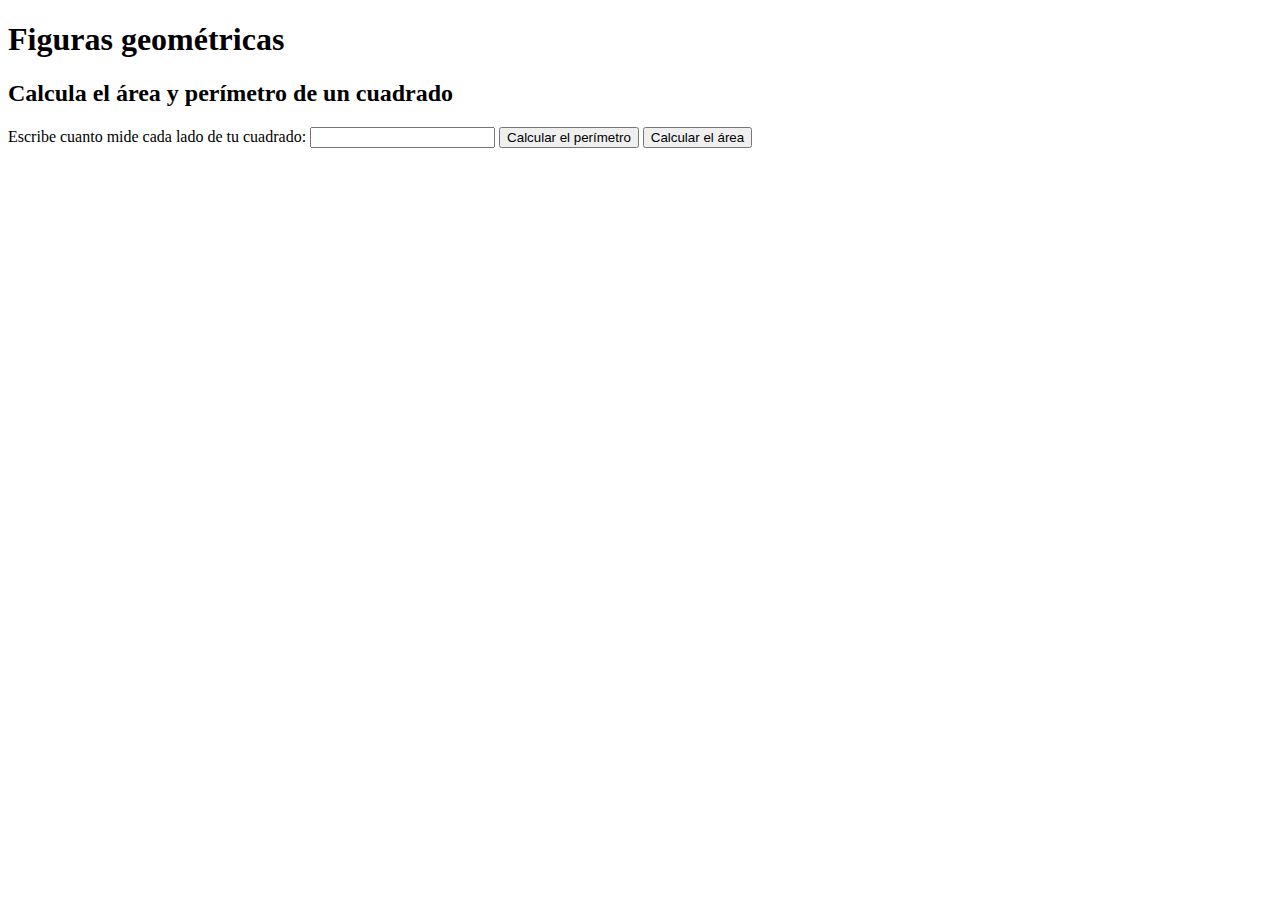
==== figuras.html @ 4c00acee "Taller No. 1 Figuras geométricas" ====
<!DOCTYPE html>
<html lang="en">
<head>
    <meta charset="UTF-8">
    <meta http-equiv="X-UA-Compatible" content="IE=edge">
    <meta name="viewport" content="width=device-width, initial-scale=1.0">
    <title>Figuras geométricas</title>
</head>
<body>
    <header>
        <h1>Figuras geométricas</h1>
    </header>
    <section>
        <h2>
            Calcula el área y perímetro de un cuadrado
        </h2>

        <form>
            <label for="InputCuadrado">
                Escribe cuanto mide cada lado de tu cuadrado: 
            </label>
        <input id="InputCuadrado"  type="number"/>
        <button type = "button" onclick="calcularPerimetroCuadrado()">
            Calcular el perímetro
        </button>
        <button type = "button" onclick="calcularAreaCuadrado()"">
            Calcular el área
        </button>

        </form>
    </section>
    <script src='./figuras.js'></script>
</body>
</html>
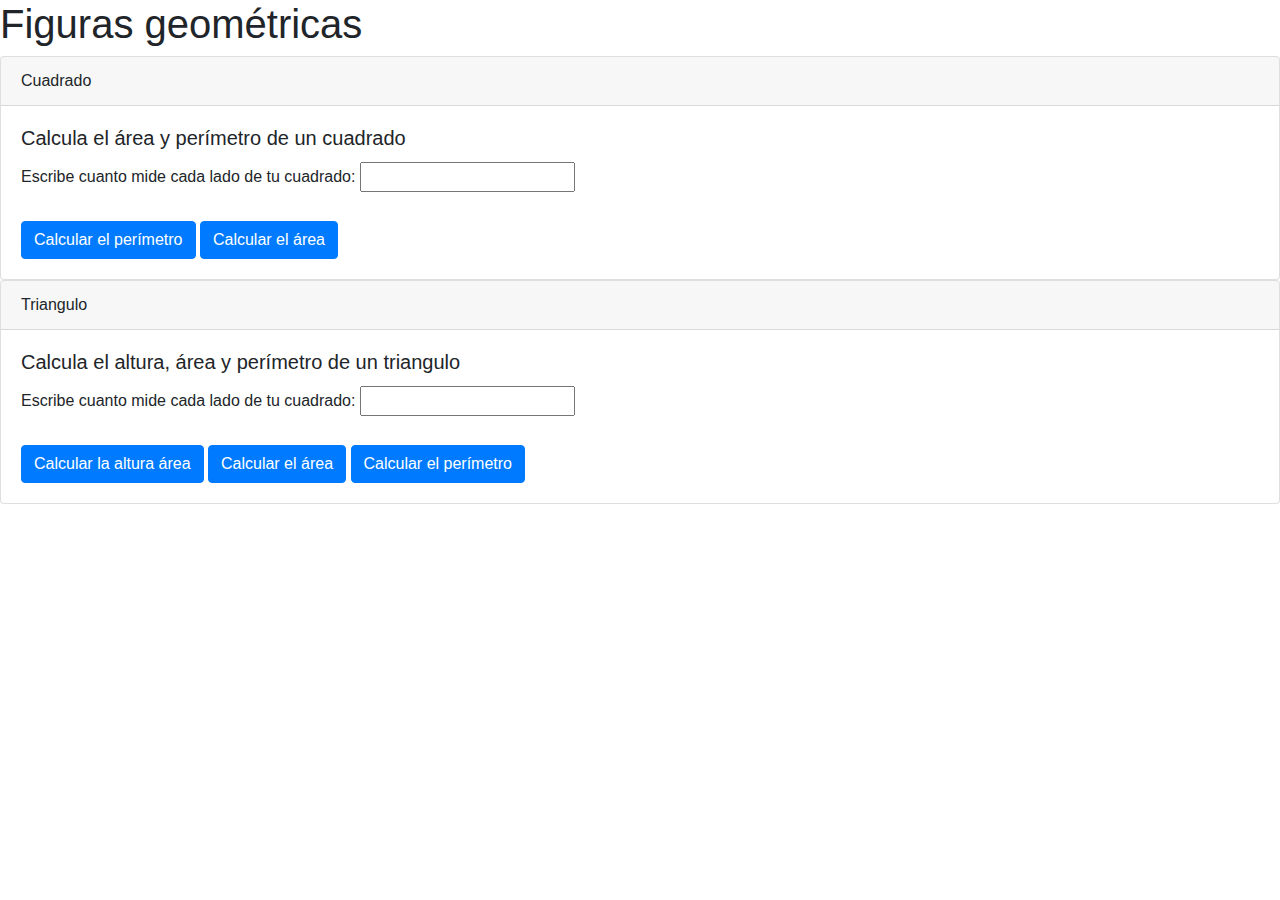
==== commit 4f673d1c: "Ajustes HTML e inicio de calculos para triangulo" ====
--- a/figuras.html
+++ b/figuras.html
@@ -11,11 +11,7 @@
         <h1>Figuras geométricas</h1>
     </header>
     <section>
-        <h2>
-            Calcula el área y perímetro de un cuadrado
-        </h2>
-
-        <form>
+<!--         <form>
             <label for="InputCuadrado">
                 Escribe cuanto mide cada lado de tu cuadrado: 
             </label>
@@ -23,12 +19,57 @@
         <button type = "button" onclick="calcularPerimetroCuadrado()">
             Calcular el perímetro
         </button>
-        <button type = "button" onclick="calcularAreaCuadrado()"">
+        <button type = "button" onclick="calcularAreaCuadrado()">
             Calcular el área
         </button>
+        </form> -->
+        
+        <div class="card" >
+            <div class="card-header">
+              Cuadrado
+            </div>
+            <div class="card-body">
+                <h5 class="card-title"> Calcula el área y perímetro de un cuadrado</h5>
+                <label for="InputCuadrado">
+                    Escribe cuanto mide cada lado de tu cuadrado: 
+                </label>
+                <input id="InputCuadrado"  type="number"/>
+                <br><br>
+                <button type = "button" class="btn btn-primary" onclick="calcularPerimetroCuadrado()">
+                    Calcular el perímetro
+                </button>
+                <button type = "button" class="btn btn-primary" onclick="calcularAreaCuadrado()">
+                    Calcular el área
+                </button>
+            </div>
+        </div>
 
-        </form>
+        <div class="card" >
+            <div class="card-header">
+              Triangulo
+            </div>
+            <div class="card-body">
+                <h5 class="card-title"> Calcula el altura, área y perímetro de un triangulo</h5>
+                <label for="InputTriangulo">
+                    Escribe cuanto mide cada lado de tu cuadrado: 
+                </label>
+                <input id="InputTriangulo"  type="number"/>
+                <br><br>
+                <button type = "button" class="btn btn-primary" onclick="calcularAlturaTriangulo()">
+                    Calcular la altura área
+                </button> 
+                <button type = "button" class="btn btn-primary" onclick="calcularAreaTriangulo()">
+                    Calcular el área
+                </button> 
+                <button type = "button" class="btn btn-primary" onclick="calcularPerimetroTriangulo()">
+                    Calcular el perímetro
+                </button>
+
+            </div>
+        </div>
+
     </section>
     <script src='./figuras.js'></script>
+    <link rel="stylesheet" href="https://cdn.jsdelivr.net/npm/bootstrap@4.3.1/dist/css/bootstrap.min.css" integrity="sha384-ggOyR0iXCbMQv3Xipma34MD+dH/1fQ784/j6cY/iJTQUOhcWr7x9JvoRxT2MZw1T" crossorigin="anonymous">
 </body>
 </html>
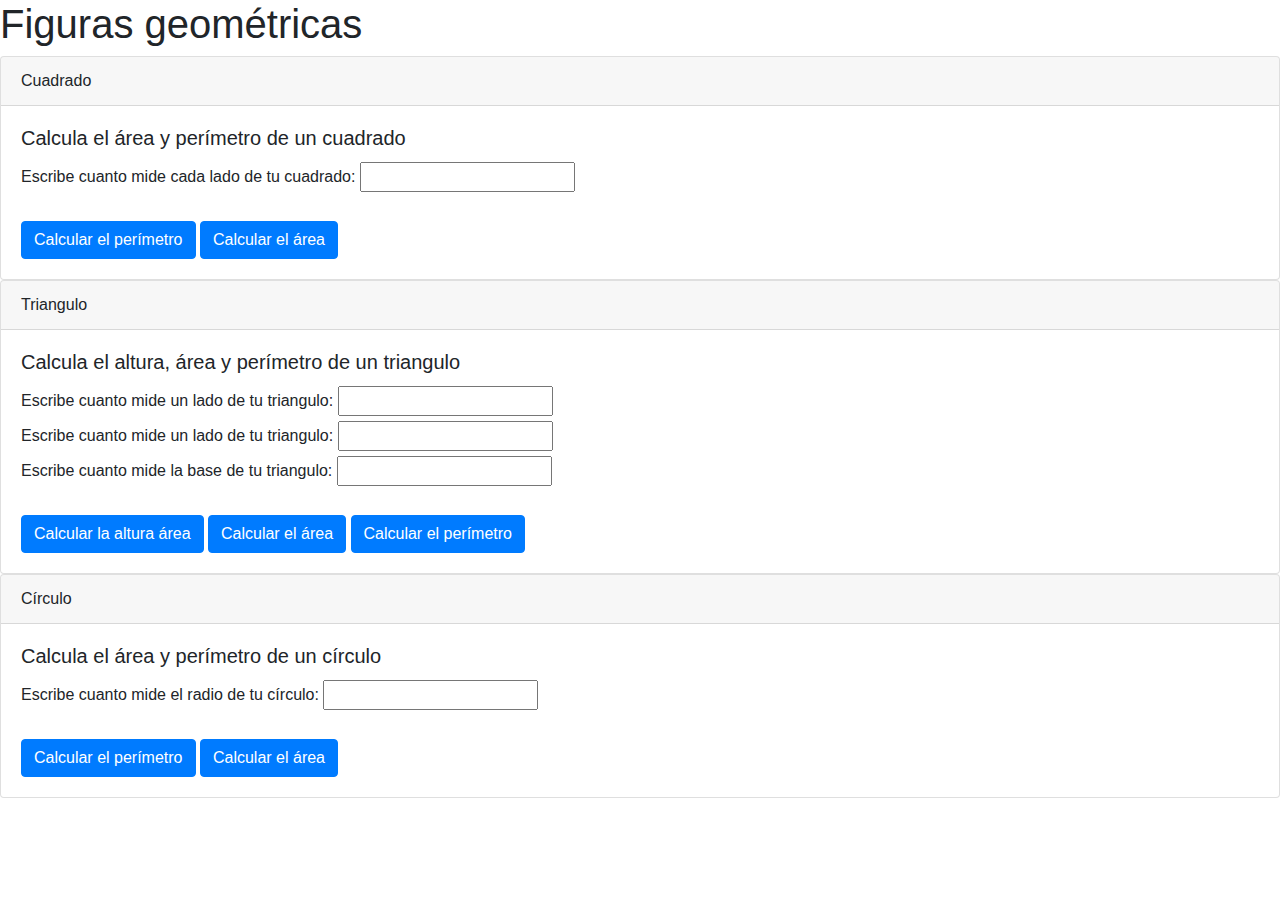
==== commit 7782bd04: "Se realizan los calculos para los círculos" ====
--- a/figuras.html
+++ b/figuras.html
@@ -24,6 +24,7 @@
         </button>
         </form> -->
         
+        <!--Card de cuadrado -->     
         <div class="card" >
             <div class="card-header">
               Cuadrado
@@ -43,17 +44,28 @@
                 </button>
             </div>
         </div>
-
+ 
+        <!--Card de triangulo -->     
         <div class="card" >
             <div class="card-header">
               Triangulo
             </div>
             <div class="card-body">
                 <h5 class="card-title"> Calcula el altura, área y perímetro de un triangulo</h5>
-                <label for="InputTriangulo">
-                    Escribe cuanto mide cada lado de tu cuadrado: 
+                <label for="InputTrianguloLado1">
+                    Escribe cuanto mide un lado de tu triangulo: 
                 </label>
-                <input id="InputTriangulo"  type="number"/>
+                <input id="InputTrianguloLado1"  type="number"/>
+                <br>
+                <label for="InputTrianguloLado2">
+                    Escribe cuanto mide un lado de tu triangulo: 
+                </label>
+                <input id="InputTrianguloLado2"  type="number"/>
+                <br>
+                <label for="InputTrianguloBase">
+                    Escribe cuanto mide la base de tu triangulo: 
+                </label>
+                <input id="InputTrianguloBase"  type="number"/>
                 <br><br>
                 <button type = "button" class="btn btn-primary" onclick="calcularAlturaTriangulo()">
                     Calcular la altura área
@@ -68,6 +80,27 @@
             </div>
         </div>
 
+        <!--Card de circulo -->     
+        <div class="card" >
+            <div class="card-header">
+              Círculo
+            </div>
+            <div class="card-body">
+                <h5 class="card-title"> Calcula el área y perímetro de un círculo</h5>
+                <label for="InputCirculo">
+                    Escribe cuanto mide el radio de tu círculo: 
+                </label>
+                <input id="InputCirculo"  type="number"/>
+                <br><br>
+                <button type = "button" class="btn btn-primary" onclick="calcularPerimetroCirculo()">
+                    Calcular el perímetro
+                </button>
+                <button type = "button" class="btn btn-primary" onclick="calcularAreaCirculo()">
+                    Calcular el área
+                </button>
+            </div>
+        </div>
+
     </section>
     <script src='./figuras.js'></script>
     <link rel="stylesheet" href="https://cdn.jsdelivr.net/npm/bootstrap@4.3.1/dist/css/bootstrap.min.css" integrity="sha384-ggOyR0iXCbMQv3Xipma34MD+dH/1fQ784/j6cY/iJTQUOhcWr7x9JvoRxT2MZw1T" crossorigin="anonymous">
